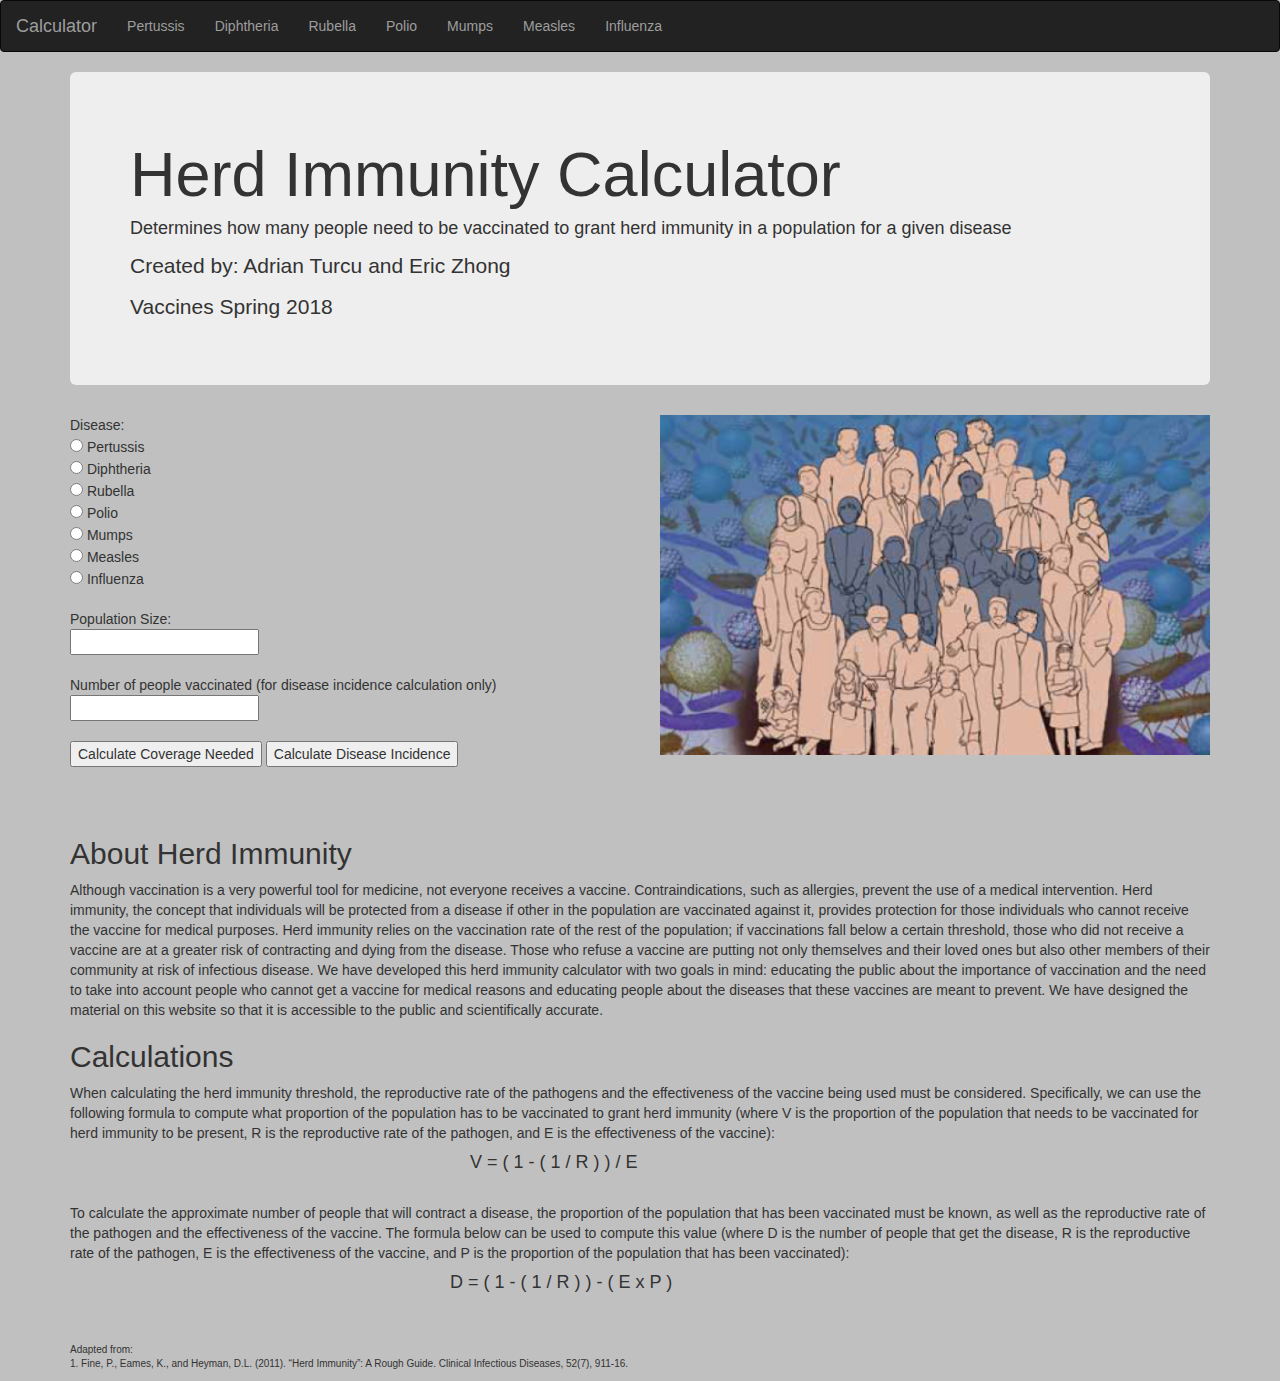
==== index.html @ 37a7e30d "fixed html name" ====
<!DOCTYPE html>
  <head>
    <link rel="stylesheet" href="style.css">
    <meta charset="utf-8">
    <meta name="viewport" content="width=device-width, initial-scale=1">
    <title>Herd Immunity Calculator</title>
    <!-- Latest compiled and minified CSS -->
    <link rel="stylesheet" href="https://maxcdn.bootstrapcdn.com/bootstrap/3.3.7/css/bootstrap.min.css">

    <!-- jQuery library -->
    <script src="https://ajax.googleapis.com/ajax/libs/jquery/3.3.1/jquery.min.js"></script>

    <!-- Latest compiled JavaScript -->
    <script src="https://maxcdn.bootstrapcdn.com/bootstrap/3.3.7/js/bootstrap.min.js"></script>
    <script src="calculator.js"></script>
    <link rel="stylesheet" href="style.css">
  </head>
  <nav class="navbar navbar-inverse">
  <div class="container-fluid">
    <div class="navbar-header">
      <a class="navbar-brand" href="calculator.html">Calculator</a>
    </div>
    <ul class="nav navbar-nav">
      <li><a href="pertussis.html">Pertussis</a></li>
      <li><a href="diphtheria.html">Diphtheria</a></li>
      <li><a href="rubella.html">Rubella</a></li>
      <li><a href="polio.html">Polio</a></li>
      <li><a href="mumps.html">Mumps</a></li>
      <li><a href="measles.html">Measles</a></li>
      <li><a href="influenza.html">Influenza</a></li>
    </ul>
  </div>
  </nav>
  <body>
    <div class="container">
    <div class="jumbotron">
    <h1>Herd Immunity Calculator</h1> 
    <h4>Determines how many people need to be vaccinated to grant herd immunity in a population for a given disease</p> 
    <p>Created by: Adrian Turcu and Eric Zhong</h4> 
    <p>Vaccines Spring 2018</p> 
    </div>
     <form id="info">  <img src="herd_immunity.png" style="width:550px;height:340px;" align="right">
        Disease: <br>
         <input type="radio" name="disease" value="pertussis"> Pertussis<br>
         <input type="radio" name="disease"value="diphtheria"> Diphtheria<br>
         <input type="radio" name="disease" value="rubella"> Rubella<br>
         <input type="radio" name="disease" value="polio"> Polio<br>
         <input type="radio" name="disease" value="mumps"> Mumps<br>
         <input type="radio" name="disease" value="measles"> Measles<br>
         <input type="radio" name="disease" value="influenza"> Influenza<br>
         <br>
         Population Size: <br>
         <input id = "population" type = "text">
         <br>  
         <br>
         Number of people vaccinated (for disease incidence calculation only)<br>
         <input id = "vaccinated" type = "text">
         <br>
         <br>     
         <input id = "subbut1" type="submit" value="Calculate Coverage Needed">
         <input id = "subbut2" type="submit" value="Calculate Disease Incidence">  
     </form>
     <br>
     <ul style="list-style-type:none;font-size:20px;font-weight:bold;background-color:whitesmoke" id="list"> </ul>
     <br>
     <h2>About Herd Immunity</h2>
     Although vaccination is a very powerful tool for medicine, not everyone receives a vaccine. Contraindications, such as allergies, prevent the use of a medical intervention. Herd immunity, the concept that individuals will be protected from a disease if other in the population are vaccinated against it, provides protection for those individuals who cannot receive the vaccine for medical purposes. Herd immunity relies on the vaccination rate of the rest of the population; if vaccinations fall below a certain threshold, those who did not receive a vaccine are at a greater risk of contracting and dying from the disease. Those who refuse a vaccine are putting not only themselves and their loved ones but also other members of their community at risk of infectious disease. We have developed this herd immunity calculator with two goals in mind: educating the public about the importance of vaccination and the need to take into account people who cannot get a vaccine for medical reasons and educating people about the diseases that these vaccines are meant to prevent. We have designed the material on this website so that it is accessible to the public and scientifically accurate.
     <br>
     <h2>Calculations</h2>
     When calculating the herd immunity threshold, the reproductive rate of the pathogens and the effectiveness of the vaccine being used must be considered. Specifically, we can use the following formula to compute what proportion of the population has to be vaccinated to grant herd immunity (where V is the proportion of the population that needs to be vaccinated for herd immunity to be present, R is the reproductive rate of the pathogen, and E is the effectiveness of the vaccine): 
     <br>
     <h4 style="text-indent:400px"> V = ( 1 - ( 1 / R ) ) / E </h4>
     <br>
     To calculate the approximate number of people that will contract a disease, the proportion of the population that has been vaccinated must be known, as well as the reproductive rate of the pathogen and the effectiveness of the vaccine. The formula below can be used to compute this value (where D is the number of people that get the disease, R is the reproductive rate of the pathogen, E is the effectiveness of the vaccine, and P is the proportion of the population that has been vaccinated):
     <br>
     <h4 style="text-indent:380px"> D = ( 1 - ( 1 / R ) ) - ( E x P ) </h4>
     <br>
     <br>
     <p style="font-size:10px">Adapted from:<br>
     1. Fine, P., Eames, K., and Heyman, D.L. (2011). “Herd Immunity”: A Rough Guide. Clinical Infectious Diseases, 52(7), 911-16. 
   </p>
  </body>
</html>
---- style.css ----
body {
	background-color: silver;
}
---- style.css ----
body {
	background-color: silver;
}
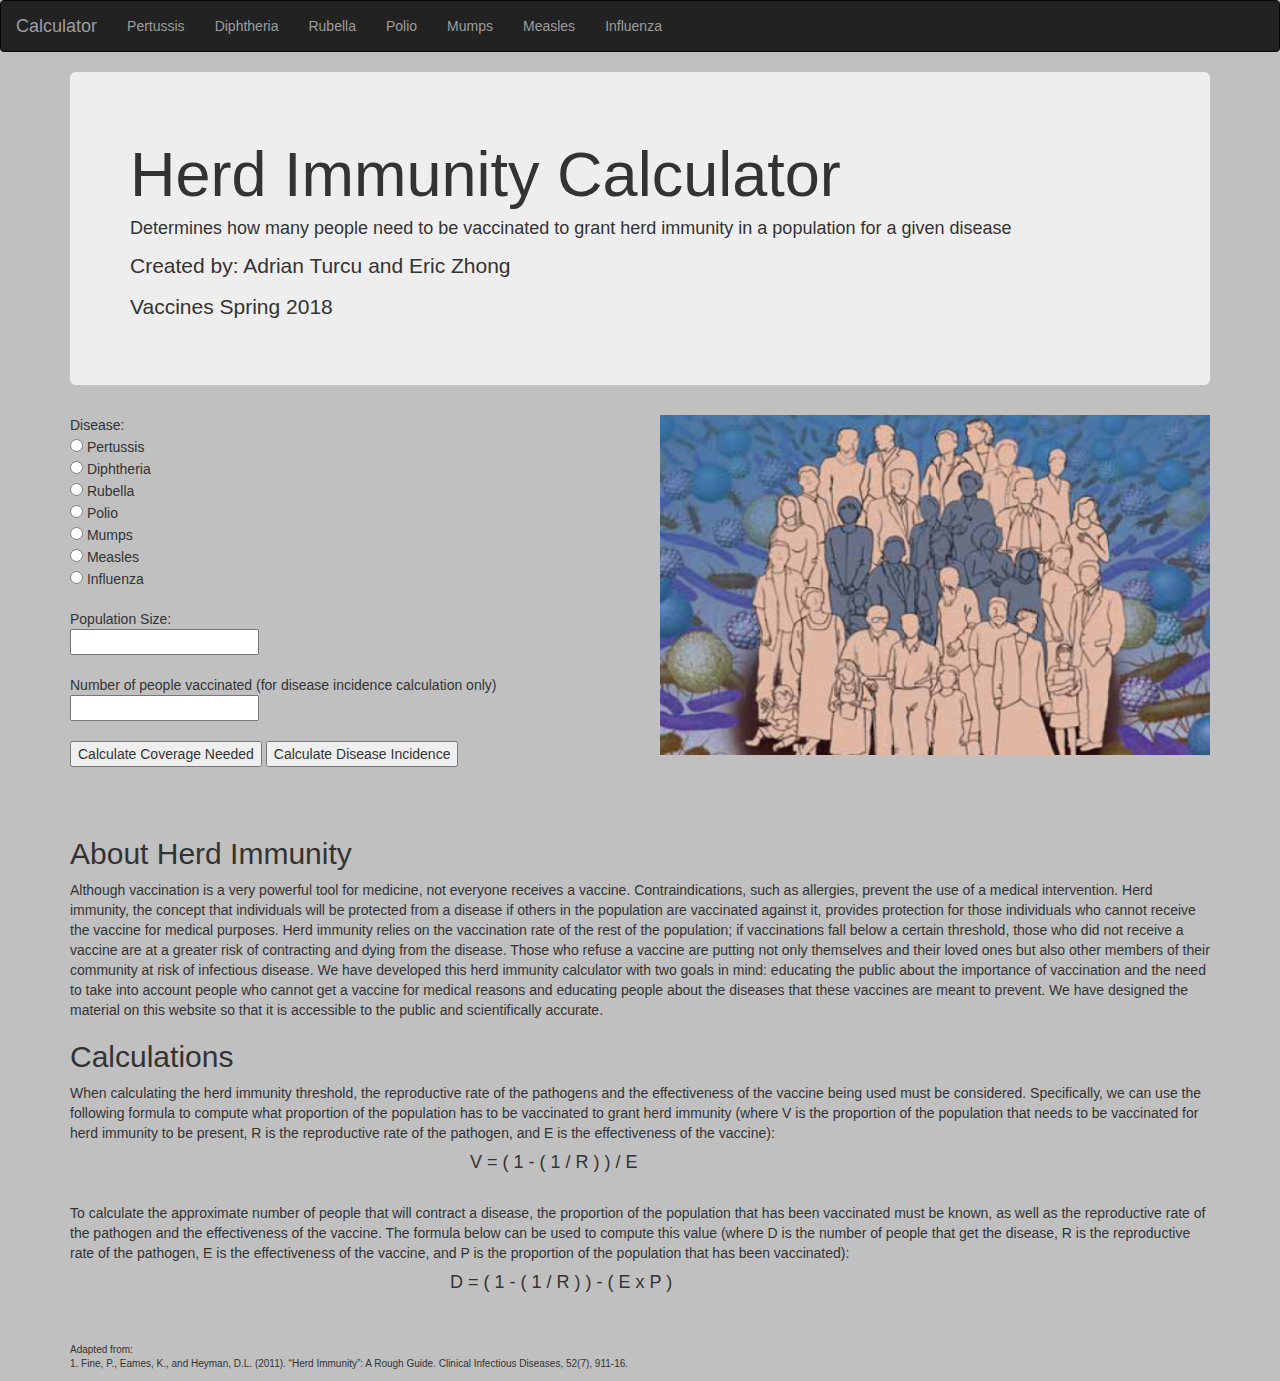
==== commit 46fa6845: "Changes to disease descriptions" ====
--- a/index.html
+++ b/index.html
@@ -18,7 +18,7 @@
   <nav class="navbar navbar-inverse">
   <div class="container-fluid">
     <div class="navbar-header">
-      <a class="navbar-brand" href="calculator.html">Calculator</a>
+      <a class="navbar-brand" href="index.html">Calculator</a>
     </div>
     <ul class="nav navbar-nav">
       <li><a href="pertussis.html">Pertussis</a></li>
@@ -64,7 +64,7 @@
      <ul style="list-style-type:none;font-size:20px;font-weight:bold;background-color:whitesmoke" id="list"> </ul>
      <br>
      <h2>About Herd Immunity</h2>
-     Although vaccination is a very powerful tool for medicine, not everyone receives a vaccine. Contraindications, such as allergies, prevent the use of a medical intervention. Herd immunity, the concept that individuals will be protected from a disease if other in the population are vaccinated against it, provides protection for those individuals who cannot receive the vaccine for medical purposes. Herd immunity relies on the vaccination rate of the rest of the population; if vaccinations fall below a certain threshold, those who did not receive a vaccine are at a greater risk of contracting and dying from the disease. Those who refuse a vaccine are putting not only themselves and their loved ones but also other members of their community at risk of infectious disease. We have developed this herd immunity calculator with two goals in mind: educating the public about the importance of vaccination and the need to take into account people who cannot get a vaccine for medical reasons and educating people about the diseases that these vaccines are meant to prevent. We have designed the material on this website so that it is accessible to the public and scientifically accurate.
+      Although vaccination is a very powerful tool for medicine, not everyone receives a vaccine. Contraindications, such as allergies, prevent the use of a medical intervention. Herd immunity, the concept that individuals will be protected from a disease if others in the population are vaccinated against it, provides protection for those individuals who cannot receive the vaccine for medical purposes. Herd immunity relies on the vaccination rate of the rest of the population; if vaccinations fall below a certain threshold, those who did not receive a vaccine are at a greater risk of contracting and dying from the disease. Those who refuse a vaccine are putting not only themselves and their loved ones but also other members of their community at risk of infectious disease. We have developed this herd immunity calculator with two goals in mind: educating the public about the importance of vaccination and the need to take into account people who cannot get a vaccine for medical reasons and educating people about the diseases that these vaccines are meant to prevent. We have designed the material on this website so that it is accessible to the public and scientifically accurate.
      <br>
      <h2>Calculations</h2>
      When calculating the herd immunity threshold, the reproductive rate of the pathogens and the effectiveness of the vaccine being used must be considered. Specifically, we can use the following formula to compute what proportion of the population has to be vaccinated to grant herd immunity (where V is the proportion of the population that needs to be vaccinated for herd immunity to be present, R is the reproductive rate of the pathogen, and E is the effectiveness of the vaccine): 
